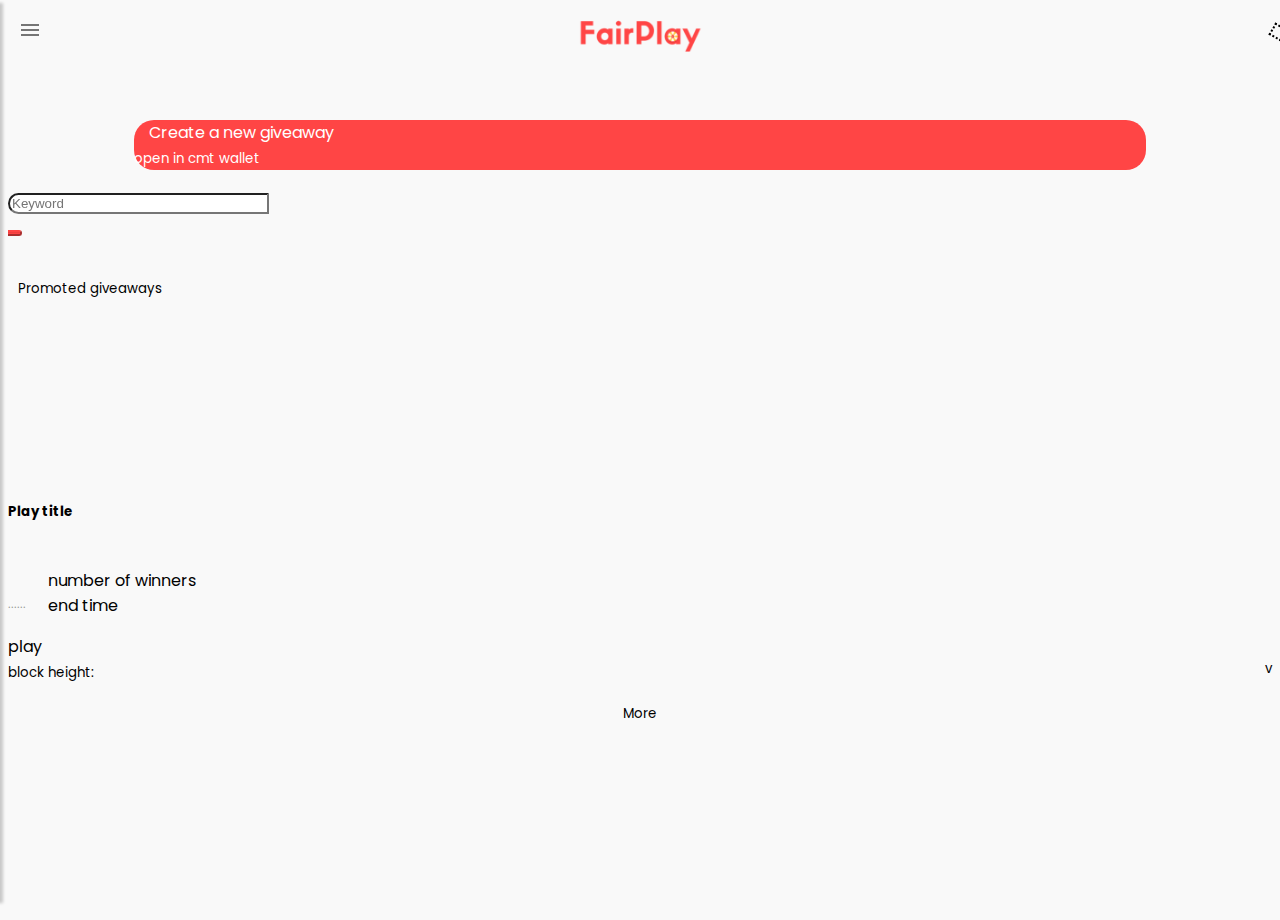
==== index.html @ 9462bad1 "Init" ====
<!DOCTYPE html>
<html>

<head>
    <meta charset="utf-8">
    <meta name="viewport" content="width=device-width, initial-scale=0.86, shrink-to-fit=no,user-scalable=no">
    <meta http-equiv="X-UA-Compatible" content="IE=edge">
    <!-- <meta http-equiv="Content-Security-Policy" content="upgrade-insecure-requests"> -->
    <title data-translate="index_title">Fair Giveaways</title>


    <!-- Bootstrap CSS CDN -->
    
    <link rel="stylesheet" href="https://stackpath.bootstrapcdn.com/bootstrap/4.1.0/css/bootstrap.min.css" integrity="sha384-9gVQ4dYFwwWSjIDZnLEWnxCjeSWFphJiwGPXr1jddIhOegiu1FwO5qRGvFXOdJZ4" crossorigin="anonymous">
    
    <!-- Our Custom CSS -->
    <link rel="stylesheet" href="css/index.css">
    <link rel="stylesheet" href="css/iutoast.css">

    <link rel="stylesheet" href="https://cdnjs.cloudflare.com/ajax/libs/malihu-custom-scrollbar-plugin/3.1.5/jquery.mCustomScrollbar.min.css">

    <!-- Global site tag (gtag.js) - Google Analytics -->
    <script async src="https://www.googletagmanager.com/gtag/js?id=UA-120065893-13"></script>
    <script>
      window.dataLayer = window.dataLayer || [];
      function gtag(){dataLayer.push(arguments);}
      gtag('js', new Date());

      gtag('config', 'UA-120065893-13');
    </script>
    
    <!-- Font Awesome JS -->
    <link rel="stylesheet" href="https://cdnjs.cloudflare.com/ajax/libs/open-iconic/1.1.1/font/css/open-iconic-bootstrap.css">

    <script defer src="https://use.fontawesome.com/releases/v5.0.13/js/solid.js" integrity="sha384-tzzSw1/Vo+0N5UhStP3bvwWPq+uvzCMfrN1fEFe+xBmv1C/AtVX5K0uZtmcHitFZ" crossorigin="anonymous"></script>
    <script defer src="https://use.fontawesome.com/releases/v5.0.13/js/fontawesome.js" integrity="sha384-6OIrr52G08NpOFSZdxxz1xdNSndlD4vdcf/q2myIUVO0VsqaGHJsB0RaBE01VTOY" crossorigin="anonymous"></script>
</head>

<body>

    <div class="wrapper">
        <!-- Sidebar -->
        <nav id="sidebar">

            <div id="dismiss">
                <span class="oi oi-x"></span>
            </div>

       

            <ul class="list-unstyled components">
                <small data-translate="myaddr" style="padding: 10px;">My Address</small>
                <p id="self_addr">0x12345678abcdefgh12345678abcdefgh</p>
                <hr class="profile_hr">
                <li>
                    <a  href="./search-results.html?method=created"><span class="oi oi-pencil" style="padding-right:5px;"></span><span data-translate="icreated">I created</span></a>
                </li>
                <li>
                    <a  href="./search-results.html?method=participated"><span class="oi oi-person" style="padding-right:5px;"></span><span data-translate="iparticipated">I participated in</span></a>
                </li>
                <li>
                    <a  href="./search-results.html?method=won"><span class="oi oi-briefcase" style="padding-right:5px;"></span><span data-translate="iwon">I won</span></a>
                </li>
                <hr class="profile_hr">
                <li>
                    <a  href="./create.html"><span class="oi oi-plus x" style="padding-right:5px;"></span><span data-translate="create_new">create a new giveaway</span></a>
                </li>
            </ul>
            <div class="sidebar-header">
                <p style="font-size: 15px;"><span data-translate="followus">Follow us</span>
                <br><svg xmlns="http://www.w3.org/2000/svg" width="24" height="24" viewBox="0 0 24 24"><path d="M24 4.557c-.883.392-1.832.656-2.828.775 1.017-.609 1.798-1.574 2.165-2.724-.951.564-2.005.974-3.127 1.195-.897-.957-2.178-1.555-3.594-1.555-3.179 0-5.515 2.966-4.797 6.045-4.091-.205-7.719-2.165-10.148-5.144-1.29 2.213-.669 5.108 1.523 6.574-.806-.026-1.566-.247-2.229-.616-.054 2.281 1.581 4.415 3.949 4.89-.693.188-1.452.232-2.224.084.626 1.956 2.444 3.379 4.6 3.419-2.07 1.623-4.678 2.348-7.29 2.04 2.179 1.397 4.768 2.212 7.548 2.212 9.142 0 14.307-7.721 13.995-14.646.962-.695 1.797-1.562 2.457-2.549z"/></svg> @FairPlayDApp
                <br><svg xmlns="http://www.w3.org/2000/svg" width="24" height="24" viewBox="0 0 24 24"><path d="M9 8h-3v4h3v12h5v-12h3.642l.358-4h-4v-1.667c0-.955.192-1.333 1.115-1.333h2.885v-5h-3.808c-3.596 0-5.192 1.583-5.192 4.615v3.385z"/></svg> @FairPlayDApp</p>
                <p style="font-size: 15px; position: fixed; bottom: 0;">
                    <a href="https://blog.cybermiles.io/post/20190604-fairplay-en/" data-translate="aboutus">About us</a></p>
            </div>
        </nav>

        <!-- Page Content -->
        <div id="content">
            <div class="header">
                <div class="fairplay_logo">
                    <img alt="FairPlay" style="width: 125px;" src="img/FairPlay2x.jpg">
                </div>
            </div>

            <div id="sidebarCollapse" class="sidebarCollapse">
                <svg style="fill:#757575;width:24px;height:24px" viewBox="0 0 24 24" xmlns="http://www.w3.org/2000/svg"> <path d="M0 0h24v24H0z" fill="none"></path> <path d="M3 18h18v-2H3v2zm0-5h18v-2H3v2zm0-7v2h18V6H3z"></path> </svg>
            </div>

            <div class="container">
                <a class="btn btn-fairplay" id="create-btn" href="./create.html"><span class="oi oi-plus x"></span><span data-translate="create_new">create a new giveaway</span></a>
                <form id="search-panel" action="./search-results.html" class="navbar-form" role="search">
                    <div class="input-group add-on">
                      <input class="form-control search-box" data-translate="search_tips" name="srch-term" id="srch-term" type="text">
                      <div class="input-group-btn">
                        <button class="btn btn-default btn-fairplay search-btn" type="submit">
                            <span class="oi oi-magnifying-glass"></span>
                      </div>
                    </div>
                </form>
                <br/>
                <ul class="tab-btns">
                    <li class="active">promoted</li>
                    <li><a href="./search-results.html?method=created">mine</a></li>
                    <li><a href="./search-results.html?method=participated">participated</a></li>
                    <li><a href="./search-results.html?method=won">won</a></li>
                    <li><a href="./search-results.html?method=unfiltered">all</a></li>
                </ul>
                <div class="card-deck">
                    <small class="card-tips" data-translate="promoted_plays">Promoted giveaways</small>
                      <div class="card card-template d-none">
                        <div class="tag-font"></div>  
                        <div class="prize-img-container">
                            <a href="" class="giveaway-url"><img class="card-img-top prize-img" src="" alt="Card image cap"></a>  

                        </div>
                        
                        <div class="card-body">
                          <h5 class="card-title giveaway-title">Play title</h5>
                          <p class="card-text giveaway-desc" style="font-size: 14px;"></p>
                          <dl>
                              <dd class="n-winners">number of winners</dd>
                              <dd class="end-time">end time</dd>
                          </dl>
                          <a class="btn btn-success nav-details" href="...">play</a>
                        </div>
                        <div class="card-footer">
                          <small data-translate="block_height" class="text-muted block-number">block height:</small>
                          <small class="text-muted dapp-version">v</small>
                        </div>
                      </div>
                      
                </div> 
                <small class="more-plays" data-translate="more">More</small>             
            </div>
        </div>
        <!-- Dark Overlay element -->
        <div class="overlay"></div>

    </div>


    
    <script type="text/javascript" src="js/jquery-3.4.0.min.js"></script>
    
    <!-- Popper.JS -->
    <script src="https://cdnjs.cloudflare.com/ajax/libs/popper.js/1.14.0/umd/popper.min.js" integrity="sha384-cs/chFZiN24E4KMATLdqdvsezGxaGsi4hLGOzlXwp5UZB1LY//20VyM2taTB4QvJ" crossorigin="anonymous"></script>
    <!-- Bootstrap JS -->
    <script src="https://stackpath.bootstrapcdn.com/bootstrap/4.1.0/js/bootstrap.min.js" integrity="sha384-uefMccjFJAIv6A+rW+L4AHf99KvxDjWSu1z9VI8SKNVmz4sk7buKt/6v9KI65qnm" crossorigin="anonymous"></script>
    <script src="https://cdnjs.cloudflare.com/ajax/libs/malihu-custom-scrollbar-plugin/3.1.5/jquery.mCustomScrollbar.concat.min.js"></script>
    
    <script type="text/javascript" src="https://cdn.jsdelivr.net/npm/showdown@1.9.0/dist/showdown.min.js"></script>
    <script src="js/main.js"></script>
    <script src="js/secondStateJS.js?v=20190605"></script>
    <script src="js/index.js"></script>
</body>

</html>
---- css/index.css ----
/*
    DEMO STYLE
*/

@import "https://fonts.googleapis.com/css?family=Poppins:300,400,500,600,700";
body {
    font-family: 'Poppins', sans-serif;
    background: #fafafa;
}

p {
    font-family: 'Poppins', sans-serif;
    font-size: 1.1em;
    font-weight: 300;
    line-height: 1.7em;
    color: #999;
}

a,
a:hover,
a:focus {
    color: inherit;
    text-decoration: none;
    transition: all 0.3s;
}

.container {
    padding-left: 8px;
    padding-right: 8px;
}

.navbar {
    padding: 15px 10px;
    background: #fff;
    border: none;
    border-radius: 0;
    margin-bottom: 40px;
    box-shadow: 1px 1px 3px rgba(0, 0, 0, 0.1);
}

.navbar-btn {
    box-shadow: none;
    outline: none !important;
    border: none;
}

.line {
    width: 100%;
    height: 1px;
    border-bottom: 1px dashed #ddd;
    margin: 40px 0;
}

/* ---------------------------------------------------
    SIDEBAR STYLE
----------------------------------------------------- */

#sidebar {
    width: 250px;
    position: fixed;
    top: 0;
    left: -250px;
    height: 100vh;
    z-index: 999;
    background: #fff;
    color: rgba(0,0,0,.54);
    transition: all 0.3s;
    overflow-y: scroll;
    box-shadow: 3px 3px 3px rgba(0, 0, 0, 0.2);
}

#sidebar.active {
    left: 0;
}

#dismiss {
    position: absolute;
    top: 10px;
    right: 10px;
    cursor: pointer;
    -webkit-transition: all 0.3s;
    -o-transition: all 0.3s;
    transition: all 0.3s;
}

#dismiss:hover {
    background: #fff;
    color: #aba1a1bf;
}

.overlay {
    display: none;
    position: fixed;
    width: 100vw;
    height: 100vh;
    background: rgba(0, 0, 0, 0.5);;
    z-index: 998;
    opacity: 0;
    transition: all 0.5s ease-in-out;
}
.overlay.active {
    display: block;
    opacity: 1;
}

#sidebar .sidebar-header {
    padding: 20px;
    /*background: #aba1a1bf;*/
}

#sidebar ul.components {
    padding: 60px 0;
    padding-bottom: 20px;
    border-bottom: 1px solid #e1e1e1;
    overflow-wrap: break-word;
    padding-left: 5px;
}

#sidebar ul p {
    color: rgba(0,0,0,.54);
    padding: 10px;
}

.sidebar-header > p > svg {
    fill: rgba(0,0,0,.54);
    margin-right: 10px;
    padding-top: 3px;
    /* margin-top: 5px; */
    margin-bottom: -3px;
}

#sidebar ul li a {
    padding: 10px;
    font-size: 15px;
    display: block;
}

#sidebar ul li a:hover {
    color: #7386D5;
    background: #fff;
}

#sidebar ul li.active>a,
a[aria-expanded="true"] {
    color: #fff;
    background: #6d7fcc;
}

a[data-toggle="collapse"] {
    position: relative;
}

.dropdown-toggle::after {
    display: block;
    position: absolute;
    top: 50%;
    right: 20px;
    transform: translateY(-50%);
}

ul ul a {
    font-size: 0.9em !important;
    padding-left: 30px !important;
    background: #6d7fcc;
}

ul.CTAs {
    padding: 20px;
}

ul.CTAs a {
    text-align: center;
    font-size: 0.9em !important;
    display: block;
    border-radius: 5px;
    margin-bottom: 5px;
}

a.download {
    background: #fff;
    color: #7386D5;
}

a.article,
a.article:hover {
    background: #6d7fcc !important;
    color: #fff !important;
}

/* ---------------------------------------------------
    CONTENT STYLE
----------------------------------------------------- */

#content {
    width: 100%;
    min-height: 100vh;
    transition: all 0.3s;
    position: absolute;
    padding-bottom: 20px; 
    top: 0;
    right: 0;
}

.sidebarCollapse{
    height: 64px;
    padding: 18px;
    width: fit-content;
}

.search-box {
    border-radius: 20px 0 0 20px;
}

.search-btn {
    border-radius: 0 20px 20px 0;
}

#search-panel {
    position: -webkit-sticky;
    position: sticky;
    top: 3px;
    left: 0;
    z-index: 200;
}

#create-btn {
    width: 80%;
    margin: 20px auto;
    border-radius: 20px;
    display: block;
    /* height: 0px; */
}

a span {
    margin-left: 5px;
    margin-right: 5px; 
}

.add-on .input-group-btn > .btn {
  border-left-width:0;left:-2px;
  -webkit-box-shadow: inset 0 1px 1px rgba(0, 0, 0, 0.075);
  box-shadow: inset 0 1px 1px rgba(0, 0, 0, 0.075);
}
/* stop the glowing blue shadow */
.add-on .form-control:focus {
 box-shadow:none;
 -webkit-box-shadow:none; 
 border-color:#cccccc; 
}
.form-control{width:20%}
.navbar-nav > li > a {
  border-right: 1px solid #ddd;
  padding-bottom: 15px;
  padding-top: 15px;
}
.navbar-nav:last-child{ border-right:0}

.fairplay_logo img {
    display: block;
    margin: auto;
    padding: 12px;
}

.header {
    height: 64px;
    position: absolute;
    top: 0;
    width: 100%;
    z-index: -100;
    left: 0;
}
.card-deck {
    margin-top: 10px;
    margin-bottom: 20px;
}

@media (min-width: 576px){
    .card-deck .card {
        flex: 0 0 100% !important;
        margin-bottom: 15px;
    }
}



.card-tips{
    margin: 10px; 
}

p.card-text.giveaway-desc:before {
    content: '......';
    /* float: right; */
    margin-top: 3.4em;
    /* margin-right: 5px; */
    position: absolute;
}

p.card-text.giveaway-desc {
    line-height: 1.7em;
    max-height: 3.4em;
    overflow: hidden;
}

.card-footer small {
    display: inline-block;
}

.dapp-version {
    float: right;
}

.prize-img-container {
    position: relative;
    height: 180px;
    overflow: hidden;
}

.prize-img-container img {
    top: -40%;
}

.prize-img{
    position: absolute;
}

.nav-details{
    width: 100%;
}

.img-filter {
    filter: opacity(40%)  grayscale(50%);;
}

.more-plays{
    display: block;
    text-align: center;
}

.create-mine{
    position: fixed;
    bottom: 30px;
    right: 40px;
}

.profile_hr{
    border-bottom: 0 solid #e1e1e1;
    margin-left: -10px;
}

.tag-font{
    font-family: sans-serif;
    font-weight: bold;
    font-size: 20px;
    text-transform: uppercase;
    border: 2px dotted;
    padding: 5px;
    width: fit-content;
    transform: rotate(30deg);
    /* overflow: visible; */
    float: right;
    position: absolute;
    z-index: 100;
    right: -5px;
    top: 25px;
}

.red {
    color: red; 
}

.green {
    color: green;
}


.rm-giveaway{
    float: right;
}

.normal-font{
    font-size: 1em;
}

.btn-fairplay {
    color: #fff;
    background-color: #ff4545;
    border-color: #ff4545;
}

.btn-fairplay-yellow {
    color: #fff;
    background-color: #d5a732;
    border-color: #d5a732;
}

.tab-btns {
    padding: 0 1.5rem;
    border: 1px solid lightgray;
    border-radius: 20px;
    white-space: nowrap;
    overflow: auto;
}

.tab-btns li{
    display: inline-block;
    padding: 5px;
}

.tab-btns li.active{
    color: red;
    border-bottom: 1px solid red;
    border-bottom-width: thin;
}
---- css/iutoast.css ----
/* loading  start */

.iu-loading {

}

.iu-loading-mask {
    position: fixed;
    top: 0;
    right: 0;
    bottom: 0;
    left: 0;
    z-index: 1000;
    background: rgba(0, 0, 0, .6);
}

.note--secondary {
    background-color: #fff;
    /*z-index: 5000;*/
    position: fixed;
    width: 88%;
    left: 6%;
    /*right: 2%;*/
    top: 36%;
    /*margin-bottom: 64px;*/
    z-index: 5001;
    margin: auto;
    border-radius: 3px;
    /*max-width: 300px;*/
    height: 80px;
}

.note {
    position: relative;
    overflow: hidden;
    color: white;
}

.flag {
    display: table;
    position: fixed;
}

/*.margin, p, .flag {*/
/*margin-top: 0;*/
/*margin-bottom: 24px;*/
/*}*/
.margin, p {
    margin-top: 0;
    margin-bottom: 24px;
}

.note__icon {
    min-width: 80px;
    text-align: center;
    font-size: 32px;
    font-size: 2rem;
    background-color: #fff;
}

.note__icon, .note__text {
    padding: 24px;
    color: black;
}

.flag__image {
    padding-right: 24px;
}

.flag__image, .flag__body {
    display: table-cell;
    vertical-align: middle;
}

.note__text {
    padding-right: 12px;
    padding-top: 8px;
    padding-bottom: 8px;
    padding-left: 1px;
}

.note__icon {
    /*padding: 8px;*/
    padding-top: 8px;
    padding-bottom: 20px;
    padding-left: 8px;
    padding-right: 1px;
}

.flag__body {
    width: 100%;
}

.flag__image, .flag__body {
    display: table-cell;
    vertical-align: middle;
}

.css-spinner {
    margin: 20px 60px;
    display: inline-block;
}

.clickable {
    cursor: pointer !important;
}

clickable {
    cursor: pointer !important;
}

Style Attribute {
    color: #fff;
}

.text-center {
    text-align: center;
}

.lds-ring {
    display: inline-block;
    position: relative;
    width: 64px;
    height: 36px;
}

.lds-ring div {
    box-sizing: border-box;
    display: block;
    position: absolute;
    width: 36px;
    height: 36px;
    margin: 6px;
    border: 4px solid #fff;
    border-radius: 50%;
    animation: lds-ring 1.2s cubic-bezier(0.5, 0, 0.5, 1) infinite;
    border-color: #00bcd4 transparent transparent transparent;
}

.lds-ring div:nth-child(1) {
    animation-delay: -0.45s;
}

.lds-ring div:nth-child(2) {
    animation-delay: -0.3s;
}

.lds-ring div:nth-child(3) {
    animation-delay: -0.15s;
}

@keyframes lds-ring {
    0% {
        transform: rotate(0deg);
    }
    100% {
        transform: rotate(360deg);
    }
}

/* loading end */

/* checkmark */
#iusuccess {
    /*width: 56px;*/
    height: 36px;
    padding: 10px;
}

.checkmark.draw:after {
    display: inline-block;
    animation-duration: 800ms;
    animation-timing-function: ease;
    animation-name: checkanimation;
    transform: scaleX(-1) rotate(135deg);
}

.checkmark:after {
    opacity: 1;
    height: 1.2em;
    width: 0.6em;
    transform-origin: left top;
    border-right: 3px solid #5cb85c;
    border-top: 3px solid #5cb85c;
    content: '';
    left: 0.75em;
    top: 1.1em;
    position: absolute;
}

.checkfork {
    display: inline-block;
    width: 36px;
    height: 3px;
    background: #f00;
    line-height: 0;
    font-size: 0;
    vertical-align: middle;
    -webkit-transform: rotate(45deg);
    animation-name: checkanimation;
    margin-top: 14px;
}

.checkfork:after {
    content: '/';
    display: block;
    width: 36px;
    height: 3px;
    background: #f00;
    -webkit-transform: rotate(-90deg);
    animation-duration: 800ms;
    animation-timing-function: ease;
    animation-name: checkanimation;
}

@keyframes checkanimation {
    0% {
        height: 0;
        width: 0;
        opacity: 1;
    }
    20% {
        height: 0;
        width: 0.6em;
        opacity: 1;
    }
    40% {
        height: 1.2em;
        width: 0.6em;
        opacity: 1;
    }
    100% {
        height: 1.2em;
        width: 0.6em;
        opacity: 1;
    }
}

@-webkit-keyframes enter {
    0% {
        opacity: 0;
        top: -10px;
    }
    5% {
        opacity: 1;
        top: 0px;
    }
    50.9% {
        opacity: 1;
        top: 0px;
    }
    55.9% {
        opacity: 0;
        top: 10px;
    }
}

@keyframes enter {
    0% {
        opacity: 0;
        top: -10px;
    }
    5% {
        opacity: 1;
        top: 0px;
    }
    50.9% {
        opacity: 1;
        top: 0px;
    }
    55.9% {
        opacity: 0;
        top: 10px;
    }
}

@-moz-keyframes enter {
    0% {
        opacity: 0;
        top: -10px;
    }
    5% {
        opacity: 1;
        top: 0px;
    }
    50.9% {
        opacity: 1;
        top: 0px;
    }
    55.9% {
        opacity: 0;
        top: 10px;
    }
}

body {
    background: #f9f9f9;
    min-height: 100%;
    margin: 0;
    padding: 0;
}

.overLoading {
    display: none;
    position: absolute;
    top: 0;
    left: 0;
    width: 100%;
    height: 100%;
    background-color: #f5f5f5;
    opacity: 0.5;
    z-index: 1005;
}

.layoutLoading {
    display: none;
    position: absolute;
    top: 40%;
    left: 40%;
    width: 30%;
    height: 30%;
    z-index: 1001;
    text-align: center;
}
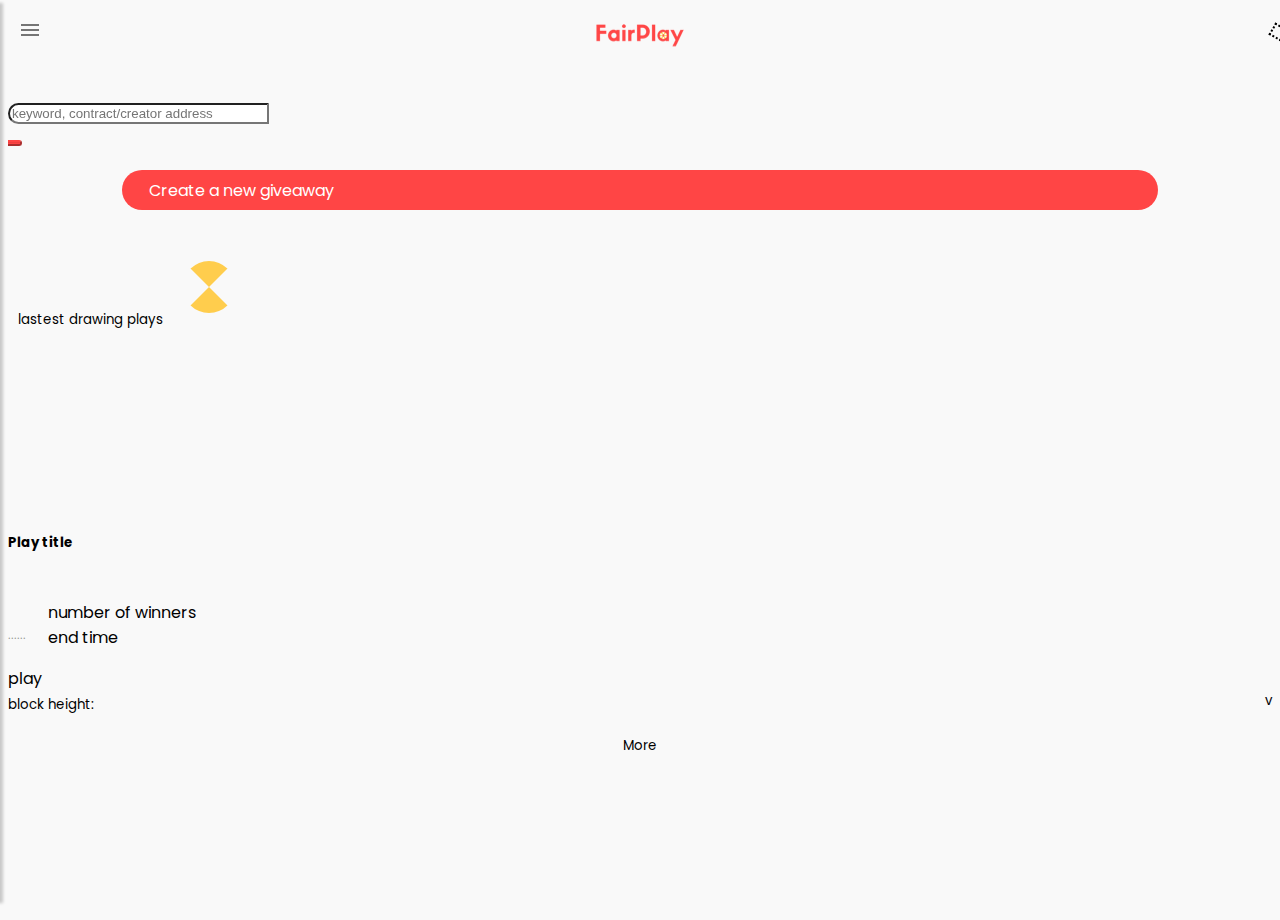
==== commit 6fce4b8b: "v2 init" ====
--- a/index.html
+++ b/index.html
@@ -7,15 +7,15 @@
     <meta http-equiv="X-UA-Compatible" content="IE=edge">
     <!-- <meta http-equiv="Content-Security-Policy" content="upgrade-insecure-requests"> -->
     <title data-translate="index_title">Fair Giveaways</title>
-
+<!--  -->
 
     <!-- Bootstrap CSS CDN -->
     
     <link rel="stylesheet" href="https://stackpath.bootstrapcdn.com/bootstrap/4.1.0/css/bootstrap.min.css" integrity="sha384-9gVQ4dYFwwWSjIDZnLEWnxCjeSWFphJiwGPXr1jddIhOegiu1FwO5qRGvFXOdJZ4" crossorigin="anonymous">
     
     <!-- Our Custom CSS -->
-    <link rel="stylesheet" href="css/index.css">
-    <link rel="stylesheet" href="css/iutoast.css">
+    <link rel="stylesheet" href="assets/v2/css/index.css">
+    <link rel="stylesheet" href="assets/v2/css/iutoast.css">
 
     <link rel="stylesheet" href="https://cdnjs.cloudflare.com/ajax/libs/malihu-custom-scrollbar-plugin/3.1.5/jquery.mCustomScrollbar.min.css">
 
@@ -53,17 +53,17 @@
                 <p id="self_addr">0x12345678abcdefgh12345678abcdefgh</p>
                 <hr class="profile_hr">
                 <li>
-                    <a  href="./search-results.html?method=created"><span class="oi oi-pencil" style="padding-right:5px;"></span><span data-translate="icreated">I created</span></a>
+                    <a class="result-created" href="search-results.html?method=created"><span class="oi oi-pencil" style="padding-right:5px;"></span><span data-translate="icreated">I created</span></a>
                 </li>
                 <li>
-                    <a  href="./search-results.html?method=participated"><span class="oi oi-person" style="padding-right:5px;"></span><span data-translate="iparticipated">I participated in</span></a>
+                    <a class="result-participated" href="search-results.html?method=participated"><span class="oi oi-person" style="padding-right:5px;"></span><span data-translate="iparticipated">I participated in</span></a>
                 </li>
                 <li>
-                    <a  href="./search-results.html?method=won"><span class="oi oi-briefcase" style="padding-right:5px;"></span><span data-translate="iwon">I won</span></a>
+                    <a class="result-won" href="search-results.html?method=won"><span class="oi oi-briefcase" style="padding-right:5px;"></span><span data-translate="iwon">I won</span></a>
                 </li>
                 <hr class="profile_hr">
                 <li>
-                    <a  href="./create.html"><span class="oi oi-plus x" style="padding-right:5px;"></span><span data-translate="create_new">create a new giveaway</span></a>
+                    <a class="create-btn" href="v2/create.html"><span class="oi oi-plus x" style="padding-right:5px;"></span><span data-translate="create_new">create a new giveaway</span></a>
                 </li>
             </ul>
             <div class="sidebar-header">
@@ -71,7 +71,7 @@
                 <br><svg xmlns="http://www.w3.org/2000/svg" width="24" height="24" viewBox="0 0 24 24"><path d="M24 4.557c-.883.392-1.832.656-2.828.775 1.017-.609 1.798-1.574 2.165-2.724-.951.564-2.005.974-3.127 1.195-.897-.957-2.178-1.555-3.594-1.555-3.179 0-5.515 2.966-4.797 6.045-4.091-.205-7.719-2.165-10.148-5.144-1.29 2.213-.669 5.108 1.523 6.574-.806-.026-1.566-.247-2.229-.616-.054 2.281 1.581 4.415 3.949 4.89-.693.188-1.452.232-2.224.084.626 1.956 2.444 3.379 4.6 3.419-2.07 1.623-4.678 2.348-7.29 2.04 2.179 1.397 4.768 2.212 7.548 2.212 9.142 0 14.307-7.721 13.995-14.646.962-.695 1.797-1.562 2.457-2.549z"/></svg> @FairPlayDApp
                 <br><svg xmlns="http://www.w3.org/2000/svg" width="24" height="24" viewBox="0 0 24 24"><path d="M9 8h-3v4h3v12h5v-12h3.642l.358-4h-4v-1.667c0-.955.192-1.333 1.115-1.333h2.885v-5h-3.808c-3.596 0-5.192 1.583-5.192 4.615v3.385z"/></svg> @FairPlayDApp</p>
                 <p style="font-size: 15px; position: fixed; bottom: 0;">
-                    <a href="https://blog.cybermiles.io/post/20190604-fairplay-en/" data-translate="aboutus">About us</a></p>
+                    <a href="https://blog.cybermiles.io/post/20190502-fairplay-en/" data-translate="aboutus">About us</a></p>
             </div>
         </nav>
 
@@ -79,7 +79,7 @@
         <div id="content">
             <div class="header">
                 <div class="fairplay_logo">
-                    <img alt="FairPlay" style="width: 125px;" src="img/FairPlay2x.jpg">
+                    <img alt="FairPlay" src="assets/img/text.png">
                 </div>
             </div>
 
@@ -88,30 +88,24 @@
             </div>
 
             <div class="container">
-                <a class="btn btn-fairplay" id="create-btn" href="./create.html"><span class="oi oi-plus x"></span><span data-translate="create_new">create a new giveaway</span></a>
                 <form id="search-panel" action="./search-results.html" class="navbar-form" role="search">
                     <div class="input-group add-on">
-                      <input class="form-control search-box" data-translate="search_tips" name="srch-term" id="srch-term" type="text">
+                      <input class="form-control search-box" placeholder="search or type an address" data-translate="search_tips" name="srch-term" id="srch-term" type="text">
                       <div class="input-group-btn">
                         <button class="btn btn-default btn-fairplay search-btn" type="submit">
                             <span class="oi oi-magnifying-glass"></span>
                       </div>
                     </div>
                 </form>
-                <br/>
-                <ul class="tab-btns">
-                    <li class="active">promoted</li>
-                    <li><a href="./search-results.html?method=created">mine</a></li>
-                    <li><a href="./search-results.html?method=participated">participated</a></li>
-                    <li><a href="./search-results.html?method=won">won</a></li>
-                    <li><a href="./search-results.html?method=unfiltered">all</a></li>
-                </ul>
+                <a class="btn btn-fairplay create-btn" id="create-btn" href="v2/create.html"><span class="oi oi-plus x"></span><span data-translate="create_new">create a new giveaway</span></a>
                 <div class="card-deck">
-                    <small class="card-tips" data-translate="promoted_plays">Promoted giveaways</small>
+                    <small class="card-tips" data-translate="latest_plays">Latest drawing plays</small>
+                    <div class="lds-hourglass loader d-none"></div> 
+                    
                       <div class="card card-template d-none">
                         <div class="tag-font"></div>  
                         <div class="prize-img-container">
-                            <a href="" class="giveaway-url"><img class="card-img-top prize-img" src="" alt="Card image cap"></a>  
+                            <a href="" class="giveaway-url"><img class="card-img-top prize-img" src="https://www.google.com/logos/doodles/2019/lucy-wills-131st-birthday-5156345727680512-s.png" alt="Card image cap"></a>  
 
                         </div>
                         
@@ -141,7 +135,7 @@
 
 
     
-    <script type="text/javascript" src="js/jquery-3.4.0.min.js"></script>
+    <script type="text/javascript" src="assets/v2/js/jquery-3.4.0.min.js"></script>
     
     <!-- Popper.JS -->
     <script src="https://cdnjs.cloudflare.com/ajax/libs/popper.js/1.14.0/umd/popper.min.js" integrity="sha384-cs/chFZiN24E4KMATLdqdvsezGxaGsi4hLGOzlXwp5UZB1LY//20VyM2taTB4QvJ" crossorigin="anonymous"></script>
@@ -150,9 +144,9 @@
     <script src="https://cdnjs.cloudflare.com/ajax/libs/malihu-custom-scrollbar-plugin/3.1.5/jquery.mCustomScrollbar.concat.min.js"></script>
     
     <script type="text/javascript" src="https://cdn.jsdelivr.net/npm/showdown@1.9.0/dist/showdown.min.js"></script>
-    <script src="js/main.js"></script>
-    <script src="js/secondStateJS.js?v=20190605"></script>
-    <script src="js/index.js"></script>
+    <script src="assets/v2/js/main.js"></script>
+    <script src="assets/v2/js/secondStateJS.js"></script>
+    <script src="assets/v2/js/index.js"></script>
 </body>
 
 </html>
--- a/assets/v2/css/index.css
+++ b/assets/v2/css/index.css
@@ -0,0 +1,425 @@
+/*
+    DEMO STYLE
+*/
+
+@import "https://fonts.googleapis.com/css?family=Poppins:300,400,500,600,700";
+body {
+    font-family: 'Poppins', sans-serif;
+    background: #fafafa;
+}
+
+p {
+    font-family: 'Poppins', sans-serif;
+    font-size: 1.1em;
+    font-weight: 300;
+    line-height: 1.7em;
+    color: #999;
+}
+
+a,
+a:hover,
+a:focus {
+    color: inherit;
+    text-decoration: none;
+    transition: all 0.3s;
+}
+
+.container {
+    padding-left: 8px;
+    padding-right: 8px;
+}
+
+.navbar {
+    padding: 15px 10px;
+    background: #fff;
+    border: none;
+    border-radius: 0;
+    margin-bottom: 40px;
+    box-shadow: 1px 1px 3px rgba(0, 0, 0, 0.1);
+}
+
+.navbar-btn {
+    box-shadow: none;
+    outline: none !important;
+    border: none;
+}
+
+.line {
+    width: 100%;
+    height: 1px;
+    border-bottom: 1px dashed #ddd;
+    margin: 40px 0;
+}
+
+.btn-fairplay {
+    color: #fff;
+    background-color: #ff4545;
+    border-color: #ff4545;
+}
+
+.btn-fairplay-yellow {
+    color: #fff;
+    background-color: #d5a732;
+    border-color: #d5a732;
+}
+/*----------------------------------------------------
+    LOADER STYLE
+------------------------------------------------------*/
+.lds-hourglass {
+  display: inline-block;
+  position: relative;
+  width: 64px;
+  height: 64px;
+}
+.lds-hourglass:after {
+  content: " ";
+  display: block;
+  border-radius: 50%;
+  width: 0;
+  height: 0;
+  margin: 6px;
+  box-sizing: border-box;
+  border: 26px solid #ffcd4d;
+  border-color: #ffcd4d transparent #ffcd4d transparent;
+  animation: lds-hourglass 1.2s infinite;
+}
+@keyframes lds-hourglass {
+  0% {
+    transform: rotate(0);
+    animation-timing-function: cubic-bezier(0.55, 0.055, 0.675, 0.19);
+  }
+  50% {
+    transform: rotate(900deg);
+    animation-timing-function: cubic-bezier(0.215, 0.61, 0.355, 1);
+  }
+  100% {
+    transform: rotate(1800deg);
+  }
+}
+
+.loader{
+    margin: 5px auto;
+}
+
+/* ---------------------------------------------------
+    SIDEBAR STYLE
+----------------------------------------------------- */
+
+#sidebar {
+    width: 250px;
+    position: fixed;
+    top: 0;
+    left: -250px;
+    height: 100vh;
+    z-index: 999;
+    background: #fff;
+    color: rgba(0,0,0,.54);
+    transition: all 0.3s;
+    overflow-y: scroll;
+    box-shadow: 3px 3px 3px rgba(0, 0, 0, 0.2);
+}
+
+#sidebar.active {
+    left: 0;
+}
+
+#dismiss {
+    position: absolute;
+    top: 10px;
+    right: 10px;
+    cursor: pointer;
+    -webkit-transition: all 0.3s;
+    -o-transition: all 0.3s;
+    transition: all 0.3s;
+}
+
+#dismiss:hover {
+    background: #fff;
+    color: #aba1a1bf;
+}
+
+.overlay {
+    display: none;
+    position: fixed;
+    width: 100vw;
+    height: 100vh;
+    background: rgba(0, 0, 0, 0.5);;
+    z-index: 998;
+    opacity: 0;
+    transition: all 0.5s ease-in-out;
+}
+.overlay.active {
+    display: block;
+    opacity: 1;
+}
+
+#sidebar .sidebar-header {
+    padding: 20px;
+    /*background: #aba1a1bf;*/
+}
+
+#sidebar ul.components {
+    padding: 60px 0;
+    padding-bottom: 20px;
+    border-bottom: 1px solid #e1e1e1;
+    overflow-wrap: break-word;
+    padding-left: 5px;
+}
+
+#sidebar ul p {
+    color: rgba(0,0,0,.54);
+    padding: 10px;
+}
+
+.sidebar-header > p > svg {
+    fill: rgba(0,0,0,.54);
+    margin-right: 10px;
+    padding-top: 3px;
+    /* margin-top: 5px; */
+    margin-bottom: -3px;
+}
+
+#sidebar ul li a {
+    padding: 10px;
+    font-size: 15px;
+    display: block;
+}
+
+#sidebar ul li a:hover {
+    color: #7386D5;
+    background: #fff;
+}
+
+#sidebar ul li.active>a,
+a[aria-expanded="true"] {
+    color: #fff;
+    background: #6d7fcc;
+}
+
+a[data-toggle="collapse"] {
+    position: relative;
+}
+
+.dropdown-toggle::after {
+    display: block;
+    position: absolute;
+    top: 50%;
+    right: 20px;
+    transform: translateY(-50%);
+}
+
+ul ul a {
+    font-size: 0.9em !important;
+    padding-left: 30px !important;
+    background: #6d7fcc;
+}
+
+ul.CTAs {
+    padding: 20px;
+}
+
+ul.CTAs a {
+    text-align: center;
+    font-size: 0.9em !important;
+    display: block;
+    border-radius: 5px;
+    margin-bottom: 5px;
+}
+
+a.download {
+    background: #fff;
+    color: #7386D5;
+}
+
+a.article,
+a.article:hover {
+    background: #6d7fcc !important;
+    color: #fff !important;
+}
+
+/* ---------------------------------------------------
+    CONTENT STYLE
+----------------------------------------------------- */
+
+#content {
+    width: 100%;
+    min-height: 100vh;
+    transition: all 0.3s;
+    position: absolute;
+    padding-bottom: 20px; 
+    top: 0;
+    right: 0;
+}
+
+.sidebarCollapse{
+    height: 64px;
+    padding: 18px;
+    width: fit-content;
+}
+
+.search-box {
+    border-radius: 20px 0 0 20px;
+}
+
+.search-btn {
+    border-radius: 0 20px 20px 0;
+}
+
+#search-panel {
+    position: -webkit-sticky;
+    position: sticky;
+    top: 3px;
+    left: 0;
+    z-index: 200;
+}
+
+#create-btn {
+    width: 80%;
+    margin: 20px auto;
+    border-radius: 20px;
+    display: block;
+    padding: .475rem .75rem;
+}
+
+a span {
+    margin-left: 5px;
+    margin-right: 5px; 
+}
+
+.add-on .input-group-btn > .btn {
+  border-left-width:0;left:-2px;
+  -webkit-box-shadow: inset 0 1px 1px rgba(0, 0, 0, 0.075);
+  box-shadow: inset 0 1px 1px rgba(0, 0, 0, 0.075);
+}
+/* stop the glowing blue shadow */
+.add-on .form-control:focus {
+ box-shadow:none;
+ -webkit-box-shadow:none; 
+ border-color:#cccccc; 
+}
+.form-control{width:20%}
+.navbar-nav > li > a {
+  border-right: 1px solid #ddd;
+  padding-bottom: 15px;
+  padding-top: 15px;
+}
+.navbar-nav:last-child{ border-right:0}
+
+.fairplay_logo img {
+    display: block;
+    margin: auto;
+    padding: 1rem 0 0 0;
+}
+
+.header {
+    height: 64px;
+    position: absolute;
+    top: 0;
+    width: 100%;
+    z-index: -100;
+    left: 0;
+}
+.card-deck {
+    margin-top: 40px;
+    margin-bottom: 20px;
+}
+
+.card-tips{
+    margin: 10px; 
+}
+
+p.card-text.giveaway-desc:before {
+    content: '......';
+    /* float: right; */
+    margin-top: 3.4em;
+    /* margin-right: 5px; */
+    position: absolute;
+}
+
+p.card-text.giveaway-desc {
+    line-height: 1.7em;
+    max-height: 3.4em;
+    overflow: hidden;
+}
+.card-footer {
+    background-color: transparent;
+}
+.card-footer small {
+    display: inline-block;
+}
+
+.dapp-version {
+    float: right;
+}
+
+.prize-img-container {
+    position: relative;
+    height: 180px;
+    overflow: hidden;
+}
+
+.prize-img-container img {
+    top: -40%;
+}
+
+.prize-img{
+    position: absolute;
+}
+
+.nav-details{
+    width: 100%;
+}
+
+.img-filter {
+    filter: opacity(40%)  grayscale(50%);;
+}
+
+.more-plays{
+    display: block;
+    text-align: center;
+}
+
+.create-mine{
+    position: fixed;
+    bottom: 30px;
+    right: 40px;
+}
+
+.profile_hr{
+    border-bottom: 0 solid #e1e1e1;
+    margin-left: -10px;
+}
+
+.tag-font{
+    font-family: sans-serif;
+    font-weight: bold;
+    font-size: 20px;
+    text-transform: uppercase;
+    border: 2px dotted;
+    padding: 5px;
+    width: fit-content;
+    transform: rotate(30deg);
+    /* overflow: visible; */
+    float: right;
+    position: absolute;
+    z-index: 100;
+    right: -5px;
+    top: 25px;
+}
+
+.red {
+    color: red; 
+}
+
+.green {
+    color: green;
+}
+
+
+.rm-giveaway{
+    float: right;
+}
+
+.normal-font{
+    font-size: 1em;
+}--- a/assets/v2/css/iutoast.css
+++ b/assets/v2/css/iutoast.css
@@ -0,0 +1,324 @@
+/* loading  start */
+
+.iu-loading {
+
+}
+
+.iu-loading-mask {
+    position: fixed;
+    top: 0;
+    right: 0;
+    bottom: 0;
+    left: 0;
+    z-index: 1000;
+    background: rgba(0, 0, 0, .6);
+}
+
+.note--secondary {
+    background-color: #fff;
+    /*z-index: 5000;*/
+    position: fixed;
+    width: 88%;
+    left: 6%;
+    /*right: 2%;*/
+    top: 36%;
+    /*margin-bottom: 64px;*/
+    z-index: 5001;
+    margin: auto;
+    border-radius: 3px;
+    /*max-width: 300px;*/
+    height: 80px;
+}
+
+.note {
+    position: relative;
+    overflow: hidden;
+    color: white;
+}
+
+.flag {
+    display: table;
+    position: fixed;
+}
+
+/*.margin, p, .flag {*/
+/*margin-top: 0;*/
+/*margin-bottom: 24px;*/
+/*}*/
+.margin, p {
+    margin-top: 0;
+    margin-bottom: 24px;
+}
+
+.note__icon {
+    min-width: 80px;
+    text-align: center;
+    font-size: 32px;
+    font-size: 2rem;
+    background-color: #fff;
+}
+
+.note__icon, .note__text {
+    padding: 24px;
+    color: black;
+}
+
+.flag__image {
+    padding-right: 24px;
+}
+
+.flag__image, .flag__body {
+    display: table-cell;
+    vertical-align: middle;
+}
+
+.note__text {
+    padding-right: 12px;
+    padding-top: 8px;
+    padding-bottom: 8px;
+    padding-left: 1px;
+}
+
+.note__icon {
+    /*padding: 8px;*/
+    padding-top: 8px;
+    padding-bottom: 20px;
+    padding-left: 8px;
+    padding-right: 1px;
+}
+
+.flag__body {
+    width: 100%;
+}
+
+.flag__image, .flag__body {
+    display: table-cell;
+    vertical-align: middle;
+}
+
+.css-spinner {
+    margin: 20px 60px;
+    display: inline-block;
+}
+
+.clickable {
+    cursor: pointer !important;
+}
+
+clickable {
+    cursor: pointer !important;
+}
+
+Style Attribute {
+    color: #fff;
+}
+
+.text-center {
+    text-align: center;
+}
+
+.lds-ring {
+    display: inline-block;
+    position: relative;
+    width: 64px;
+    height: 36px;
+}
+
+.lds-ring div {
+    box-sizing: border-box;
+    display: block;
+    position: absolute;
+    width: 36px;
+    height: 36px;
+    margin: 6px;
+    border: 4px solid #fff;
+    border-radius: 50%;
+    animation: lds-ring 1.2s cubic-bezier(0.5, 0, 0.5, 1) infinite;
+    border-color: #00bcd4 transparent transparent transparent;
+}
+
+.lds-ring div:nth-child(1) {
+    animation-delay: -0.45s;
+}
+
+.lds-ring div:nth-child(2) {
+    animation-delay: -0.3s;
+}
+
+.lds-ring div:nth-child(3) {
+    animation-delay: -0.15s;
+}
+
+@keyframes lds-ring {
+    0% {
+        transform: rotate(0deg);
+    }
+    100% {
+        transform: rotate(360deg);
+    }
+}
+
+/* loading end */
+
+/* checkmark */
+#iusuccess {
+    /*width: 56px;*/
+    height: 36px;
+    padding: 10px;
+}
+
+.checkmark.draw:after {
+    display: inline-block;
+    animation-duration: 800ms;
+    animation-timing-function: ease;
+    animation-name: checkanimation;
+    transform: scaleX(-1) rotate(135deg);
+}
+
+.checkmark:after {
+    opacity: 1;
+    height: 1.2em;
+    width: 0.6em;
+    transform-origin: left top;
+    border-right: 3px solid #5cb85c;
+    border-top: 3px solid #5cb85c;
+    content: '';
+    left: 0.75em;
+    top: 1.1em;
+    position: absolute;
+}
+
+.checkfork {
+    display: inline-block;
+    width: 36px;
+    height: 3px;
+    background: #f00;
+    line-height: 0;
+    font-size: 0;
+    vertical-align: middle;
+    -webkit-transform: rotate(45deg);
+    animation-name: checkanimation;
+    margin-top: 14px;
+}
+
+.checkfork:after {
+    content: '/';
+    display: block;
+    width: 36px;
+    height: 3px;
+    background: #f00;
+    -webkit-transform: rotate(-90deg);
+    animation-duration: 800ms;
+    animation-timing-function: ease;
+    animation-name: checkanimation;
+}
+
+@keyframes checkanimation {
+    0% {
+        height: 0;
+        width: 0;
+        opacity: 1;
+    }
+    20% {
+        height: 0;
+        width: 0.6em;
+        opacity: 1;
+    }
+    40% {
+        height: 1.2em;
+        width: 0.6em;
+        opacity: 1;
+    }
+    100% {
+        height: 1.2em;
+        width: 0.6em;
+        opacity: 1;
+    }
+}
+
+@-webkit-keyframes enter {
+    0% {
+        opacity: 0;
+        top: -10px;
+    }
+    5% {
+        opacity: 1;
+        top: 0px;
+    }
+    50.9% {
+        opacity: 1;
+        top: 0px;
+    }
+    55.9% {
+        opacity: 0;
+        top: 10px;
+    }
+}
+
+@keyframes enter {
+    0% {
+        opacity: 0;
+        top: -10px;
+    }
+    5% {
+        opacity: 1;
+        top: 0px;
+    }
+    50.9% {
+        opacity: 1;
+        top: 0px;
+    }
+    55.9% {
+        opacity: 0;
+        top: 10px;
+    }
+}
+
+@-moz-keyframes enter {
+    0% {
+        opacity: 0;
+        top: -10px;
+    }
+    5% {
+        opacity: 1;
+        top: 0px;
+    }
+    50.9% {
+        opacity: 1;
+        top: 0px;
+    }
+    55.9% {
+        opacity: 0;
+        top: 10px;
+    }
+}
+
+body {
+    background: #f9f9f9;
+    min-height: 100%;
+    margin: 0;
+    padding: 0;
+}
+
+.overLoading {
+    display: none;
+    position: absolute;
+    top: 0;
+    left: 0;
+    width: 100%;
+    height: 100%;
+    background-color: #f5f5f5;
+    opacity: 0.5;
+    z-index: 1005;
+}
+
+.layoutLoading {
+    display: none;
+    position: absolute;
+    top: 40%;
+    left: 40%;
+    width: 30%;
+    height: 30%;
+    z-index: 1001;
+    text-align: center;
+}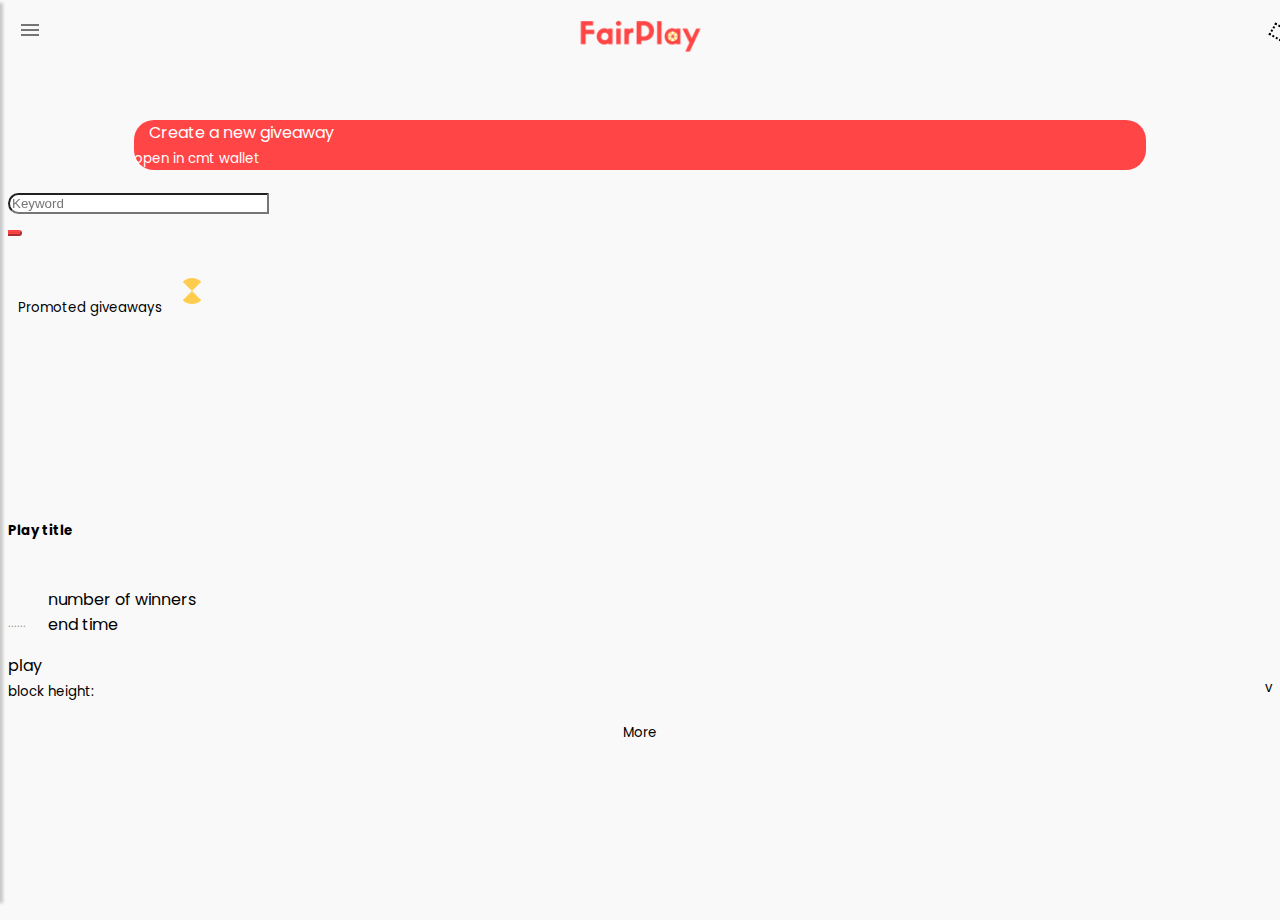
==== commit 909ad46f: "a small loading spinner in index page indicating loading cache" ====
--- a/index.html
+++ b/index.html
@@ -7,15 +7,15 @@
     <meta http-equiv="X-UA-Compatible" content="IE=edge">
     <!-- <meta http-equiv="Content-Security-Policy" content="upgrade-insecure-requests"> -->
     <title data-translate="index_title">Fair Giveaways</title>
-<!--  -->
+
 
     <!-- Bootstrap CSS CDN -->
     
     <link rel="stylesheet" href="https://stackpath.bootstrapcdn.com/bootstrap/4.1.0/css/bootstrap.min.css" integrity="sha384-9gVQ4dYFwwWSjIDZnLEWnxCjeSWFphJiwGPXr1jddIhOegiu1FwO5qRGvFXOdJZ4" crossorigin="anonymous">
     
     <!-- Our Custom CSS -->
-    <link rel="stylesheet" href="assets/v2/css/index.css">
-    <link rel="stylesheet" href="assets/v2/css/iutoast.css">
+    <link rel="stylesheet" href="assets/v1/css/index.css">
+    <link rel="stylesheet" href="assets/v1/css/iutoast.css">
 
     <link rel="stylesheet" href="https://cdnjs.cloudflare.com/ajax/libs/malihu-custom-scrollbar-plugin/3.1.5/jquery.mCustomScrollbar.min.css">
 
@@ -63,7 +63,7 @@
                 </li>
                 <hr class="profile_hr">
                 <li>
-                    <a class="create-btn" href="v2/create.html"><span class="oi oi-plus x" style="padding-right:5px;"></span><span data-translate="create_new">create a new giveaway</span></a>
+                    <a class="create-btn" href="v1/create.html"><span class="oi oi-plus x" style="padding-right:5px;"></span><span data-translate="create_new">create a new giveaway</span></a>
                 </li>
             </ul>
             <div class="sidebar-header">
@@ -71,7 +71,7 @@
                 <br><svg xmlns="http://www.w3.org/2000/svg" width="24" height="24" viewBox="0 0 24 24"><path d="M24 4.557c-.883.392-1.832.656-2.828.775 1.017-.609 1.798-1.574 2.165-2.724-.951.564-2.005.974-3.127 1.195-.897-.957-2.178-1.555-3.594-1.555-3.179 0-5.515 2.966-4.797 6.045-4.091-.205-7.719-2.165-10.148-5.144-1.29 2.213-.669 5.108 1.523 6.574-.806-.026-1.566-.247-2.229-.616-.054 2.281 1.581 4.415 3.949 4.89-.693.188-1.452.232-2.224.084.626 1.956 2.444 3.379 4.6 3.419-2.07 1.623-4.678 2.348-7.29 2.04 2.179 1.397 4.768 2.212 7.548 2.212 9.142 0 14.307-7.721 13.995-14.646.962-.695 1.797-1.562 2.457-2.549z"/></svg> @FairPlayDApp
                 <br><svg xmlns="http://www.w3.org/2000/svg" width="24" height="24" viewBox="0 0 24 24"><path d="M9 8h-3v4h3v12h5v-12h3.642l.358-4h-4v-1.667c0-.955.192-1.333 1.115-1.333h2.885v-5h-3.808c-3.596 0-5.192 1.583-5.192 4.615v3.385z"/></svg> @FairPlayDApp</p>
                 <p style="font-size: 15px; position: fixed; bottom: 0;">
-                    <a href="https://blog.cybermiles.io/post/20190502-fairplay-en/" data-translate="aboutus">About us</a></p>
+                    <a href="https://blog.cybermiles.io/post/20190604-fairplay-en/" data-translate="aboutus">About us</a></p>
             </div>
         </nav>
 
@@ -79,7 +79,7 @@
         <div id="content">
             <div class="header">
                 <div class="fairplay_logo">
-                    <img alt="FairPlay" src="assets/img/text.png">
+                    <img alt="FairPlay" style="width: 125px;" src="assets/img/FairPlay2x.jpg">
                 </div>
             </div>
 
@@ -88,24 +88,32 @@
             </div>
 
             <div class="container">
+                <a class="btn btn-fairplay create-btn" id="create-btn" href="v1/create.html"><span class="oi oi-plus x"></span><span data-translate="create_new">create a new giveaway</span></a>
                 <form id="search-panel" action="./search-results.html" class="navbar-form" role="search">
                     <div class="input-group add-on">
-                      <input class="form-control search-box" placeholder="search or type an address" data-translate="search_tips" name="srch-term" id="srch-term" type="text">
+                      <input class="form-control search-box" data-translate="search_tips" name="srch-term" id="srch-term" type="text">
                       <div class="input-group-btn">
                         <button class="btn btn-default btn-fairplay search-btn" type="submit">
                             <span class="oi oi-magnifying-glass"></span>
                       </div>
                     </div>
                 </form>
-                <a class="btn btn-fairplay create-btn" id="create-btn" href="v2/create.html"><span class="oi oi-plus x"></span><span data-translate="create_new">create a new giveaway</span></a>
+                <br/>
+                <ul class="tab-btns">
+                    <li class="active">promoted</li>
+                    <li><a class="result-created" href="search-results.html?method=created">mine</a></li>
+                    <li><a class="result-participated" href="search-results.html?method=participated">participated</a></li>
+                    <li><a class="result-won" href="search-results.html?method=won">won</a></li>
+                    <li><a class="result-unfiltered" href="search-results.html?method=unfiltered">all</a></li>
+                </ul>
+
                 <div class="card-deck">
-                    <small class="card-tips" data-translate="latest_plays">Latest drawing plays</small>
+                    <small class="card-tips" data-translate="promoted_plays">Promoted giveaways</small>
                     <div class="lds-hourglass loader d-none"></div> 
-                    
                       <div class="card card-template d-none">
                         <div class="tag-font"></div>  
                         <div class="prize-img-container">
-                            <a href="" class="giveaway-url"><img class="card-img-top prize-img" src="https://www.google.com/logos/doodles/2019/lucy-wills-131st-birthday-5156345727680512-s.png" alt="Card image cap"></a>  
+                            <a href="" class="giveaway-url"><img class="card-img-top prize-img" src="" alt="Card image cap"></a>  
 
                         </div>
                         
@@ -135,7 +143,7 @@
 
 
     
-    <script type="text/javascript" src="assets/v2/js/jquery-3.4.0.min.js"></script>
+    <script type="text/javascript" src="assets/v1/js/jquery-3.4.0.min.js"></script>
     
     <!-- Popper.JS -->
     <script src="https://cdnjs.cloudflare.com/ajax/libs/popper.js/1.14.0/umd/popper.min.js" integrity="sha384-cs/chFZiN24E4KMATLdqdvsezGxaGsi4hLGOzlXwp5UZB1LY//20VyM2taTB4QvJ" crossorigin="anonymous"></script>
@@ -144,9 +152,9 @@
     <script src="https://cdnjs.cloudflare.com/ajax/libs/malihu-custom-scrollbar-plugin/3.1.5/jquery.mCustomScrollbar.concat.min.js"></script>
     
     <script type="text/javascript" src="https://cdn.jsdelivr.net/npm/showdown@1.9.0/dist/showdown.min.js"></script>
-    <script src="assets/v2/js/main.js"></script>
-    <script src="assets/v2/js/secondStateJS.js"></script>
-    <script src="assets/v2/js/index.js"></script>
+    <script src="assets/v1/js/main.js"></script>
+    <script src="assets/v1/js/secondStateJS.js?v=20190605"></script>
+    <script src="assets/v1/js/index.js"></script>
 </body>
 
 </html>
--- a/assets/v1/css/index.css
+++ b/assets/v1/css/index.css
@@ -0,0 +1,452 @@
+/*
+    DEMO STYLE
+*/
+
+@import "https://fonts.googleapis.com/css?family=Poppins:300,400,500,600,700";
+body {
+    font-family: 'Poppins', sans-serif;
+    background: #fafafa;
+}
+
+p {
+    font-family: 'Poppins', sans-serif;
+    font-size: 1.1em;
+    font-weight: 300;
+    line-height: 1.7em;
+    color: #999;
+}
+
+a,
+a:hover,
+a:focus {
+    color: inherit;
+    text-decoration: none;
+    transition: all 0.3s;
+}
+
+.container {
+    padding-left: 8px;
+    padding-right: 8px;
+}
+
+.navbar {
+    padding: 15px 10px;
+    background: #fff;
+    border: none;
+    border-radius: 0;
+    margin-bottom: 40px;
+    box-shadow: 1px 1px 3px rgba(0, 0, 0, 0.1);
+}
+
+.navbar-btn {
+    box-shadow: none;
+    outline: none !important;
+    border: none;
+}
+
+.line {
+    width: 100%;
+    height: 1px;
+    border-bottom: 1px dashed #ddd;
+    margin: 40px 0;
+}
+
+/* ---------------------------------------------------
+    SIDEBAR STYLE
+----------------------------------------------------- */
+
+#sidebar {
+    width: 250px;
+    position: fixed;
+    top: 0;
+    left: -250px;
+    height: 100vh;
+    z-index: 999;
+    background: #fff;
+    color: rgba(0,0,0,.54);
+    transition: all 0.3s;
+    overflow-y: scroll;
+    box-shadow: 3px 3px 3px rgba(0, 0, 0, 0.2);
+}
+
+#sidebar.active {
+    left: 0;
+}
+
+#dismiss {
+    position: absolute;
+    top: 10px;
+    right: 10px;
+    cursor: pointer;
+    -webkit-transition: all 0.3s;
+    -o-transition: all 0.3s;
+    transition: all 0.3s;
+}
+
+#dismiss:hover {
+    background: #fff;
+    color: #aba1a1bf;
+}
+
+.overlay {
+    display: none;
+    position: fixed;
+    width: 100vw;
+    height: 100vh;
+    background: rgba(0, 0, 0, 0.5);;
+    z-index: 998;
+    opacity: 0;
+    transition: all 0.5s ease-in-out;
+}
+.overlay.active {
+    display: block;
+    opacity: 1;
+}
+
+#sidebar .sidebar-header {
+    padding: 20px;
+    /*background: #aba1a1bf;*/
+}
+
+#sidebar ul.components {
+    padding: 60px 0;
+    padding-bottom: 20px;
+    border-bottom: 1px solid #e1e1e1;
+    overflow-wrap: break-word;
+    padding-left: 5px;
+}
+
+#sidebar ul p {
+    color: rgba(0,0,0,.54);
+    padding: 10px;
+}
+
+.sidebar-header > p > svg {
+    fill: rgba(0,0,0,.54);
+    margin-right: 10px;
+    padding-top: 3px;
+    /* margin-top: 5px; */
+    margin-bottom: -3px;
+}
+
+#sidebar ul li a {
+    padding: 10px;
+    font-size: 15px;
+    display: block;
+}
+
+#sidebar ul li a:hover {
+    color: #7386D5;
+    background: #fff;
+}
+
+#sidebar ul li.active>a,
+a[aria-expanded="true"] {
+    color: #fff;
+    background: #6d7fcc;
+}
+
+a[data-toggle="collapse"] {
+    position: relative;
+}
+
+.dropdown-toggle::after {
+    display: block;
+    position: absolute;
+    top: 50%;
+    right: 20px;
+    transform: translateY(-50%);
+}
+
+ul ul a {
+    font-size: 0.9em !important;
+    padding-left: 30px !important;
+    background: #6d7fcc;
+}
+
+ul.CTAs {
+    padding: 20px;
+}
+
+ul.CTAs a {
+    text-align: center;
+    font-size: 0.9em !important;
+    display: block;
+    border-radius: 5px;
+    margin-bottom: 5px;
+}
+
+a.download {
+    background: #fff;
+    color: #7386D5;
+}
+
+a.article,
+a.article:hover {
+    background: #6d7fcc !important;
+    color: #fff !important;
+}
+/*----------------------------------------------------
+    LOADER STYLE
+------------------------------------------------------*/
+.lds-hourglass {
+  display: inline-block;
+  position: relative;
+  width: 32px;
+  height: 32px;
+}
+.lds-hourglass:after {
+  content: " ";
+  display: block;
+  border-radius: 50%;
+  width: 0;
+  height: 0;
+  margin: 3px;
+  box-sizing: border-box;
+  border: 13px solid #ffcd4d;
+  border-color: #ffcd4d transparent #ffcd4d transparent;
+  animation: lds-hourglass 1.2s infinite;
+}
+@keyframes lds-hourglass {
+  0% {
+    transform: rotate(0);
+    animation-timing-function: cubic-bezier(0.55, 0.055, 0.675, 0.19);
+  }
+  50% {
+    transform: rotate(900deg);
+    animation-timing-function: cubic-bezier(0.215, 0.61, 0.355, 1);
+  }
+  100% {
+    transform: rotate(1800deg);
+  }
+}
+
+.loader{
+    margin: 0px auto 5px;
+}
+
+/* ---------------------------------------------------
+    CONTENT STYLE
+----------------------------------------------------- */
+
+#content {
+    width: 100%;
+    min-height: 100vh;
+    transition: all 0.3s;
+    position: absolute;
+    padding-bottom: 20px; 
+    top: 0;
+    right: 0;
+}
+
+.sidebarCollapse{
+    height: 64px;
+    padding: 18px;
+    width: fit-content;
+}
+
+.search-box {
+    border-radius: 20px 0 0 20px;
+}
+
+.search-btn {
+    border-radius: 0 20px 20px 0;
+}
+
+#search-panel {
+    position: -webkit-sticky;
+    position: sticky;
+    top: 3px;
+    left: 0;
+    z-index: 200;
+}
+
+#create-btn {
+    width: 80%;
+    margin: 20px auto;
+    border-radius: 20px;
+    display: block;
+    /* height: 0px; */
+}
+
+a span {
+    margin-left: 5px;
+    margin-right: 5px; 
+}
+
+.add-on .input-group-btn > .btn {
+  border-left-width:0;left:-2px;
+  -webkit-box-shadow: inset 0 1px 1px rgba(0, 0, 0, 0.075);
+  box-shadow: inset 0 1px 1px rgba(0, 0, 0, 0.075);
+}
+/* stop the glowing blue shadow */
+.add-on .form-control:focus {
+ box-shadow:none;
+ -webkit-box-shadow:none; 
+ border-color:#cccccc; 
+}
+.form-control{width:20%}
+.navbar-nav > li > a {
+  border-right: 1px solid #ddd;
+  padding-bottom: 15px;
+  padding-top: 15px;
+}
+.navbar-nav:last-child{ border-right:0}
+
+.fairplay_logo img {
+    display: block;
+    margin: auto;
+    padding: 12px;
+}
+
+.header {
+    height: 64px;
+    position: absolute;
+    top: 0;
+    width: 100%;
+    z-index: -100;
+    left: 0;
+}
+.card-deck {
+    margin-top: 10px;
+    margin-bottom: 20px;
+}
+
+@media (min-width: 576px){
+    .card-deck .card {
+        flex: 0 0 100% !important;
+        margin-bottom: 15px;
+    }
+}
+
+
+
+.card-tips{
+    margin: 10px; 
+}
+
+p.card-text.giveaway-desc:before {
+    content: '......';
+    /* float: right; */
+    margin-top: 3.4em;
+    /* margin-right: 5px; */
+    position: absolute;
+}
+
+p.card-text.giveaway-desc {
+    line-height: 1.7em;
+    max-height: 3.4em;
+    overflow: hidden;
+}
+
+.card-footer small {
+    display: inline-block;
+}
+
+.dapp-version {
+    float: right;
+}
+
+.prize-img-container {
+    position: relative;
+    height: 180px;
+    overflow: hidden;
+}
+
+.prize-img-container img {
+    top: -40%;
+}
+
+.prize-img{
+    position: absolute;
+    background: #F1F1FA;
+}
+
+.nav-details{
+    width: 100%;
+}
+
+.img-filter {
+    filter: opacity(40%)  grayscale(50%);;
+}
+
+.more-plays{
+    display: block;
+    text-align: center;
+}
+
+.create-mine{
+    position: fixed;
+    bottom: 30px;
+    right: 40px;
+}
+
+.profile_hr{
+    border-bottom: 0 solid #e1e1e1;
+    margin-left: -10px;
+}
+
+.tag-font{
+    font-family: sans-serif;
+    font-weight: bold;
+    font-size: 20px;
+    text-transform: uppercase;
+    border: 2px dotted;
+    padding: 5px;
+    width: fit-content;
+    transform: rotate(30deg);
+    /* overflow: visible; */
+    float: right;
+    position: absolute;
+    z-index: 100;
+    right: -5px;
+    top: 25px;
+}
+
+.red {
+    color: red; 
+}
+
+.green {
+    color: green;
+}
+
+
+.rm-giveaway{
+    float: right;
+}
+
+.normal-font{
+    font-size: 1em;
+}
+
+.btn-fairplay {
+    color: #fff;
+    background-color: #ff4545;
+    border-color: #ff4545;
+}
+
+.btn-fairplay-yellow {
+    color: #fff;
+    background-color: #d5a732;
+    border-color: #d5a732;
+}
+
+.tab-btns {
+    padding: 0 1.5rem;
+    border: 1px solid lightgray;
+    border-radius: 20px;
+    white-space: nowrap;
+    overflow: auto;
+}
+
+.tab-btns li{
+    display: inline-block;
+    padding: 5px;
+}
+
+.tab-btns li.active{
+    color: red;
+    border-bottom: 1px solid red;
+    border-bottom-width: thin;
+}
--- a/assets/v1/css/iutoast.css
+++ b/assets/v1/css/iutoast.css
@@ -0,0 +1,324 @@
+/* loading  start */
+
+.iu-loading {
+
+}
+
+.iu-loading-mask {
+    position: fixed;
+    top: 0;
+    right: 0;
+    bottom: 0;
+    left: 0;
+    z-index: 1000;
+    background: rgba(0, 0, 0, .6);
+}
+
+.note--secondary {
+    background-color: #fff;
+    /*z-index: 5000;*/
+    position: fixed;
+    width: 88%;
+    left: 6%;
+    /*right: 2%;*/
+    top: 36%;
+    /*margin-bottom: 64px;*/
+    z-index: 5001;
+    margin: auto;
+    border-radius: 3px;
+    /*max-width: 300px;*/
+    height: 80px;
+}
+
+.note {
+    position: relative;
+    overflow: hidden;
+    color: white;
+}
+
+.flag {
+    display: table;
+    position: fixed;
+}
+
+/*.margin, p, .flag {*/
+/*margin-top: 0;*/
+/*margin-bottom: 24px;*/
+/*}*/
+.margin, p {
+    margin-top: 0;
+    margin-bottom: 24px;
+}
+
+.note__icon {
+    min-width: 80px;
+    text-align: center;
+    font-size: 32px;
+    font-size: 2rem;
+    background-color: #fff;
+}
+
+.note__icon, .note__text {
+    padding: 24px;
+    color: black;
+}
+
+.flag__image {
+    padding-right: 24px;
+}
+
+.flag__image, .flag__body {
+    display: table-cell;
+    vertical-align: middle;
+}
+
+.note__text {
+    padding-right: 12px;
+    padding-top: 8px;
+    padding-bottom: 8px;
+    padding-left: 1px;
+}
+
+.note__icon {
+    /*padding: 8px;*/
+    padding-top: 8px;
+    padding-bottom: 20px;
+    padding-left: 8px;
+    padding-right: 1px;
+}
+
+.flag__body {
+    width: 100%;
+}
+
+.flag__image, .flag__body {
+    display: table-cell;
+    vertical-align: middle;
+}
+
+.css-spinner {
+    margin: 20px 60px;
+    display: inline-block;
+}
+
+.clickable {
+    cursor: pointer !important;
+}
+
+clickable {
+    cursor: pointer !important;
+}
+
+Style Attribute {
+    color: #fff;
+}
+
+.text-center {
+    text-align: center;
+}
+
+.lds-ring {
+    display: inline-block;
+    position: relative;
+    width: 64px;
+    height: 36px;
+}
+
+.lds-ring div {
+    box-sizing: border-box;
+    display: block;
+    position: absolute;
+    width: 36px;
+    height: 36px;
+    margin: 6px;
+    border: 4px solid #fff;
+    border-radius: 50%;
+    animation: lds-ring 1.2s cubic-bezier(0.5, 0, 0.5, 1) infinite;
+    border-color: #00bcd4 transparent transparent transparent;
+}
+
+.lds-ring div:nth-child(1) {
+    animation-delay: -0.45s;
+}
+
+.lds-ring div:nth-child(2) {
+    animation-delay: -0.3s;
+}
+
+.lds-ring div:nth-child(3) {
+    animation-delay: -0.15s;
+}
+
+@keyframes lds-ring {
+    0% {
+        transform: rotate(0deg);
+    }
+    100% {
+        transform: rotate(360deg);
+    }
+}
+
+/* loading end */
+
+/* checkmark */
+#iusuccess {
+    /*width: 56px;*/
+    height: 36px;
+    padding: 10px;
+}
+
+.checkmark.draw:after {
+    display: inline-block;
+    animation-duration: 800ms;
+    animation-timing-function: ease;
+    animation-name: checkanimation;
+    transform: scaleX(-1) rotate(135deg);
+}
+
+.checkmark:after {
+    opacity: 1;
+    height: 1.2em;
+    width: 0.6em;
+    transform-origin: left top;
+    border-right: 3px solid #5cb85c;
+    border-top: 3px solid #5cb85c;
+    content: '';
+    left: 0.75em;
+    top: 1.1em;
+    position: absolute;
+}
+
+.checkfork {
+    display: inline-block;
+    width: 36px;
+    height: 3px;
+    background: #f00;
+    line-height: 0;
+    font-size: 0;
+    vertical-align: middle;
+    -webkit-transform: rotate(45deg);
+    animation-name: checkanimation;
+    margin-top: 14px;
+}
+
+.checkfork:after {
+    content: '/';
+    display: block;
+    width: 36px;
+    height: 3px;
+    background: #f00;
+    -webkit-transform: rotate(-90deg);
+    animation-duration: 800ms;
+    animation-timing-function: ease;
+    animation-name: checkanimation;
+}
+
+@keyframes checkanimation {
+    0% {
+        height: 0;
+        width: 0;
+        opacity: 1;
+    }
+    20% {
+        height: 0;
+        width: 0.6em;
+        opacity: 1;
+    }
+    40% {
+        height: 1.2em;
+        width: 0.6em;
+        opacity: 1;
+    }
+    100% {
+        height: 1.2em;
+        width: 0.6em;
+        opacity: 1;
+    }
+}
+
+@-webkit-keyframes enter {
+    0% {
+        opacity: 0;
+        top: -10px;
+    }
+    5% {
+        opacity: 1;
+        top: 0px;
+    }
+    50.9% {
+        opacity: 1;
+        top: 0px;
+    }
+    55.9% {
+        opacity: 0;
+        top: 10px;
+    }
+}
+
+@keyframes enter {
+    0% {
+        opacity: 0;
+        top: -10px;
+    }
+    5% {
+        opacity: 1;
+        top: 0px;
+    }
+    50.9% {
+        opacity: 1;
+        top: 0px;
+    }
+    55.9% {
+        opacity: 0;
+        top: 10px;
+    }
+}
+
+@-moz-keyframes enter {
+    0% {
+        opacity: 0;
+        top: -10px;
+    }
+    5% {
+        opacity: 1;
+        top: 0px;
+    }
+    50.9% {
+        opacity: 1;
+        top: 0px;
+    }
+    55.9% {
+        opacity: 0;
+        top: 10px;
+    }
+}
+
+body {
+    background: #f9f9f9;
+    min-height: 100%;
+    margin: 0;
+    padding: 0;
+}
+
+.overLoading {
+    display: none;
+    position: absolute;
+    top: 0;
+    left: 0;
+    width: 100%;
+    height: 100%;
+    background-color: #f5f5f5;
+    opacity: 0.5;
+    z-index: 1005;
+}
+
+.layoutLoading {
+    display: none;
+    position: absolute;
+    top: 40%;
+    left: 40%;
+    width: 30%;
+    height: 30%;
+    z-index: 1001;
+    text-align: center;
+}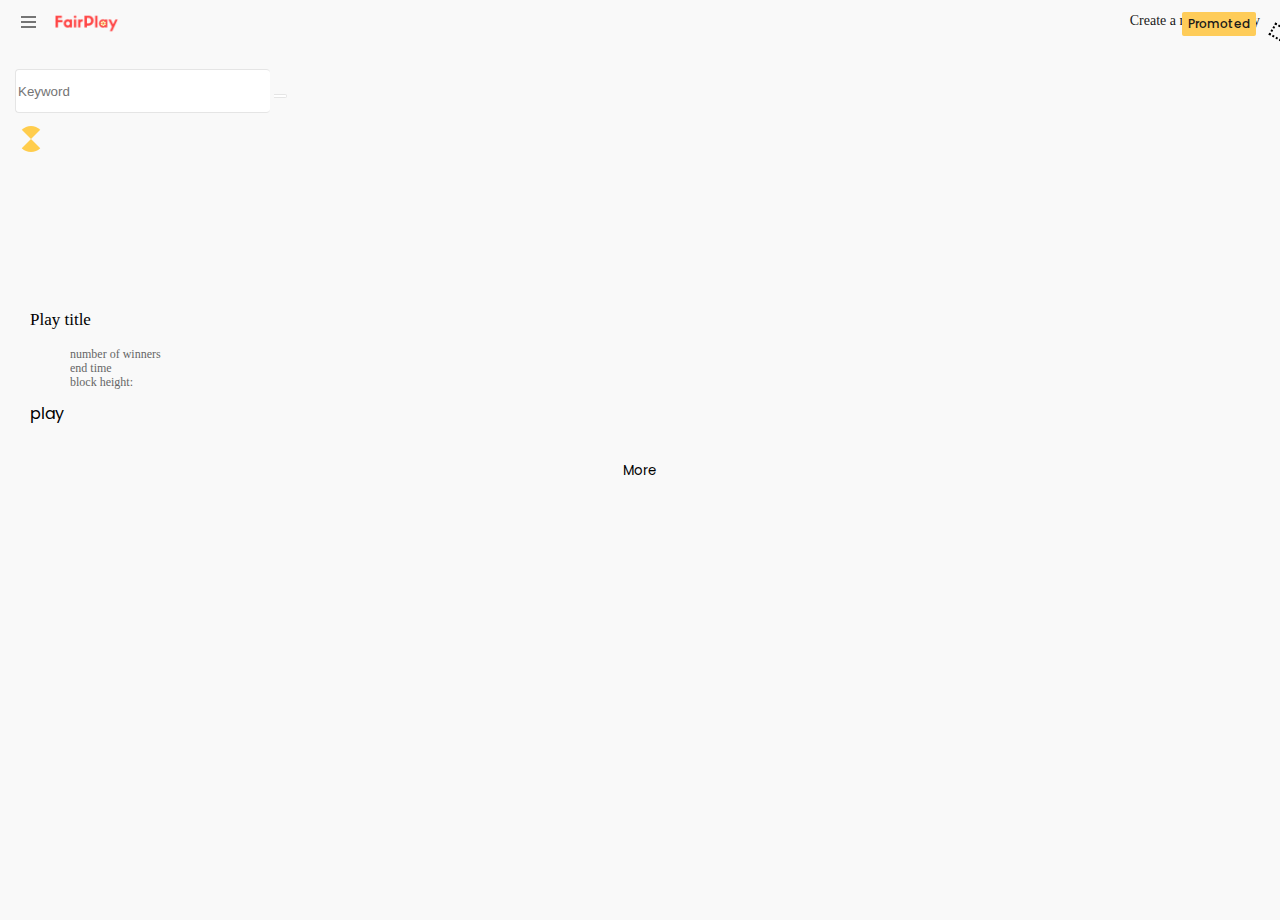
==== commit c1eaa5b6: "UI change" ====
--- a/index.html
+++ b/index.html
@@ -3,7 +3,7 @@
 
 <head>
     <meta charset="utf-8">
-    <meta name="viewport" content="width=device-width, initial-scale=0.86, shrink-to-fit=no,user-scalable=no">
+    <meta name="viewport" content="width=device-width, initial-scale=1, shrink-to-fit=no,user-scalable=no">
     <meta http-equiv="X-UA-Compatible" content="IE=edge">
     <!-- <meta http-equiv="Content-Security-Policy" content="upgrade-insecure-requests"> -->
     <title data-translate="index_title">Fair Giveaways</title>
@@ -42,15 +42,17 @@
         <!-- Sidebar -->
         <nav id="sidebar">
 
-            <div id="dismiss">
+            <!-- <div id="dismiss">
                 <span class="oi oi-x"></span>
-            </div>
+            </div> -->
 
        
 
             <ul class="list-unstyled components">
-                <small data-translate="myaddr" style="padding: 10px;">My Address</small>
-                <p id="self_addr">0x12345678abcdefgh12345678abcdefgh</p>
+                <div class="profile-header">
+                <div class="font-style5" data-translate="myaddr"> My Address</div>
+                <div id="self_addr" class="font-style4">0x12345678abcdefgh12345678abcdefgh</div>
+                </div>
                 <hr class="profile_hr">
                 <li>
                     <a class="result-created" href="search-results.html?method=created"><span class="oi oi-pencil" style="padding-right:5px;"></span><span data-translate="icreated">I created</span></a>
@@ -66,11 +68,18 @@
                     <a class="create-btn" href="v1/create.html"><span class="oi oi-plus x" style="padding-right:5px;"></span><span data-translate="create_new">create a new giveaway</span></a>
                 </li>
             </ul>
-            <div class="sidebar-header">
-                <p style="font-size: 15px;"><span data-translate="followus">Follow us</span>
-                <br><svg xmlns="http://www.w3.org/2000/svg" width="24" height="24" viewBox="0 0 24 24"><path d="M24 4.557c-.883.392-1.832.656-2.828.775 1.017-.609 1.798-1.574 2.165-2.724-.951.564-2.005.974-3.127 1.195-.897-.957-2.178-1.555-3.594-1.555-3.179 0-5.515 2.966-4.797 6.045-4.091-.205-7.719-2.165-10.148-5.144-1.29 2.213-.669 5.108 1.523 6.574-.806-.026-1.566-.247-2.229-.616-.054 2.281 1.581 4.415 3.949 4.89-.693.188-1.452.232-2.224.084.626 1.956 2.444 3.379 4.6 3.419-2.07 1.623-4.678 2.348-7.29 2.04 2.179 1.397 4.768 2.212 7.548 2.212 9.142 0 14.307-7.721 13.995-14.646.962-.695 1.797-1.562 2.457-2.549z"/></svg> @FairPlayDApp
-                <br><svg xmlns="http://www.w3.org/2000/svg" width="24" height="24" viewBox="0 0 24 24"><path d="M9 8h-3v4h3v12h5v-12h3.642l.358-4h-4v-1.667c0-.955.192-1.333 1.115-1.333h2.885v-5h-3.808c-3.596 0-5.192 1.583-5.192 4.615v3.385z"/></svg> @FairPlayDApp</p>
-                <p style="font-size: 15px; position: fixed; bottom: 0;">
+            <div class="sidebar-footer font-style-s13-c999">
+                <div id="no-wallet-hints" class="d-none" style="margin: 20px 5px">
+                    <p data-translate="nowallet_hints">To join the giveaways and try all the fun features, you may need to download the CMT Wallet mobile App.</p>
+                    <p data-translate="good_luck">Good luck!</p>
+                </div>
+                <p style="padding-left: 40px;"><span data-translate="followus">Follow us</span></p>
+                <div class="social-medias">
+                    <p><svg xmlns="http://www.w3.org/2000/svg" width="24" height="24" viewBox="0 0 24 24"><path d="M24 4.557c-.883.392-1.832.656-2.828.775 1.017-.609 1.798-1.574 2.165-2.724-.951.564-2.005.974-3.127 1.195-.897-.957-2.178-1.555-3.594-1.555-3.179 0-5.515 2.966-4.797 6.045-4.091-.205-7.719-2.165-10.148-5.144-1.29 2.213-.669 5.108 1.523 6.574-.806-.026-1.566-.247-2.229-.616-.054 2.281 1.581 4.415 3.949 4.89-.693.188-1.452.232-2.224.084.626 1.956 2.444 3.379 4.6 3.419-2.07 1.623-4.678 2.348-7.29 2.04 2.179 1.397 4.768 2.212 7.548 2.212 9.142 0 14.307-7.721 13.995-14.646.962-.695 1.797-1.562 2.457-2.549z"/></svg> @FairPlayDApp</p>
+
+                    <p><svg xmlns="http://www.w3.org/2000/svg" width="24" height="24" viewBox="0 0 24 24"><path d="M9 8h-3v4h3v12h5v-12h3.642l.358-4h-4v-1.667c0-.955.192-1.333 1.115-1.333h2.885v-5h-3.808c-3.596 0-5.192 1.583-5.192 4.615v3.385z"/></svg> @FairPlayDApp</p>
+                </div>
+                <p style="position: fixed; bottom: 0; padding-left: 40px;">
                     <a href="https://blog.cybermiles.io/post/20190604-fairplay-en/" data-translate="aboutus">About us</a></p>
             </div>
         </nav>
@@ -79,39 +88,41 @@
         <div id="content">
             <div class="header">
                 <div class="fairplay_logo">
-                    <img alt="FairPlay" style="width: 125px;" src="assets/img/FairPlay2x.jpg">
+                    <img alt="FairPlay" src="assets/img/FairPlay2x.jpg">
                 </div>
+                
             </div>
-
+            <a href="v1/create.html"><div class="float-right font-style1" onclick="console.log('href')"
+                >
+                <span class="oi oi-plus x" style="font-size: 6px; margin-right: 4px;"></span><span data-translate="create_new">create a new giveaway</span>
+            </div></a>
             <div id="sidebarCollapse" class="sidebarCollapse">
-                <svg style="fill:#757575;width:24px;height:24px" viewBox="0 0 24 24" xmlns="http://www.w3.org/2000/svg"> <path d="M0 0h24v24H0z" fill="none"></path> <path d="M3 18h18v-2H3v2zm0-5h18v-2H3v2zm0-7v2h18V6H3z"></path> </svg>
+                <svg style="fill:#757575;width:18px;height:18px" viewBox="0 0 18 18" xmlns="http://www.w3.org/2000/svg"> <path d="M0 0h24v24H0z" fill="none"></path> <path d="M3 18h18v-2H3v2zm0-5h18v-2H3v2zm0-7v2h18V6H3z"></path> </svg>
             </div>
 
             <div class="container">
-                <a class="btn btn-fairplay create-btn" id="create-btn" href="v1/create.html"><span class="oi oi-plus x"></span><span data-translate="create_new">create a new giveaway</span></a>
+                <!-- <a class="btn btn-fairplay create-btn" id="create-btn" href="v1/create.html"><span class="oi oi-plus x"></span><span data-translate="create_new">create a new giveaway</span></a> -->
                 <form id="search-panel" action="./search-results.html" class="navbar-form" role="search">
                     <div class="input-group add-on">
                       <input class="form-control search-box" data-translate="search_tips" name="srch-term" id="srch-term" type="text">
-                      <div class="input-group-btn">
-                        <button class="btn btn-default btn-fairplay search-btn" type="submit">
+                        <button class="btn btn-default search-btn" type="submit">
                             <span class="oi oi-magnifying-glass"></span>
-                      </div>
                     </div>
                 </form>
-                <br/>
-                <ul class="tab-btns">
-                    <li class="active">promoted</li>
-                    <li><a class="result-created" href="search-results.html?method=created">mine</a></li>
-                    <li><a class="result-participated" href="search-results.html?method=participated">participated</a></li>
-                    <li><a class="result-won" href="search-results.html?method=won">won</a></li>
-                    <li><a class="result-unfiltered" href="search-results.html?method=unfiltered">all</a></li>
+                <ul class="tab-btns font-style2">
+                    <li class="active">All</li>
+                    <li><a class="result-created" href="search-results.html?method=created">Mine</a></li>
+                    <li><a class="result-participated" href="search-results.html?method=participated">Participated</a></li>
+                    <li><a class="result-won" href="search-results.html?method=won">Won</a></li>
+                    <!-- <li><a class="result-unfiltered" href="search-results.html?method=unfiltered">All</a></li> -->
                 </ul>
 
                 <div class="card-deck">
-                    <small class="card-tips" data-translate="promoted_plays">Promoted giveaways</small>
+                    <!-- <small class="card-tips" data-translate="promoted_plays">Promoted giveaways</small> -->
                     <div class="lds-hourglass loader d-none"></div> 
                       <div class="card card-template d-none">
                         <div class="tag-font"></div>  
+                        <div class="promoted d-none">promoted</div>
                         <div class="prize-img-container">
                             <a href="" class="giveaway-url"><img class="card-img-top prize-img" src="" alt="Card image cap"></a>  
 
@@ -119,18 +130,19 @@
                         
                         <div class="card-body">
                           <h5 class="card-title giveaway-title">Play title</h5>
-                          <p class="card-text giveaway-desc" style="font-size: 14px;"></p>
-                          <dl>
+                          <p class="card-text giveaway-desc" style="font-size: 13px;"></p>
+                          <dl class="font-style3">
                               <dd class="n-winners">number of winners</dd>
                               <dd class="end-time">end time</dd>
+                              <dd data-translate="block_height" class="block-number">block height:</dd>
                           </dl>
                           <a class="btn btn-success nav-details" href="...">play</a>
                         </div>
-                        <div class="card-footer">
+                        <!-- <div class="card-footer">
                           <small data-translate="block_height" class="text-muted block-number">block height:</small>
                           <small class="text-muted dapp-version">v</small>
                         </div>
-                      </div>
+ -->                      </div>
                       
                 </div> 
                 <small class="more-plays" data-translate="more">More</small>             
--- a/assets/v1/css/index.css
+++ b/assets/v1/css/index.css
@@ -6,14 +6,6 @@
 body {
     font-family: 'Poppins', sans-serif;
     background: #fafafa;
-}
-
-p {
-    font-family: 'Poppins', sans-serif;
-    font-size: 1.1em;
-    font-weight: 300;
-    line-height: 1.7em;
-    color: #999;
 }
 
 a,
@@ -25,8 +17,9 @@
 }
 
 .container {
-    padding-left: 8px;
-    padding-right: 8px;
+    padding-left: 15px;
+    padding-right: 15px;
+    padding-top: 15px;
 }
 
 .navbar {
@@ -56,7 +49,7 @@
 ----------------------------------------------------- */
 
 #sidebar {
-    width: 250px;
+    width: 200px;
     position: fixed;
     top: 0;
     left: -250px;
@@ -103,15 +96,16 @@
     opacity: 1;
 }
 
-#sidebar .sidebar-header {
-    padding: 20px;
+#sidebar .sidebar-footer {
+    padding: 10px 0px 0px 15px;
+    font-color:  rgba(0, 0, 0, 0.5);;
     /*background: #aba1a1bf;*/
 }
 
 #sidebar ul.components {
-    padding: 60px 0;
-    padding-bottom: 20px;
-    border-bottom: 1px solid #e1e1e1;
+    /*padding: 15px 0;*/
+    padding-bottom: 15px;
+    border-bottom: 1px solid #e5e5e5;
     overflow-wrap: break-word;
     padding-left: 5px;
 }
@@ -121,29 +115,44 @@
     padding: 10px;
 }
 
-.sidebar-header > p > svg {
+.sidebar-footer  svg {
     fill: rgba(0,0,0,.54);
     margin-right: 10px;
-    padding-top: 3px;
+    padding-top: 7px;
     /* margin-top: 5px; */
     margin-bottom: -3px;
 }
 
+.sidebar-footer p {
+    margin-bottom: 10px;
+}
+
 #sidebar ul li a {
     padding: 10px;
-    font-size: 15px;
+    font-size: 13px;
+    color: #191919;
     display: block;
 }
 
-#sidebar ul li a:hover {
-    color: #7386D5;
-    background: #fff;
+#sidebar ul li:hover a{
+    color: #191919;
+    background: rgba(25,25,25,0.04);
+    margin-left: -5px;
+
 }
 
 #sidebar ul li.active>a,
 a[aria-expanded="true"] {
-    color: #fff;
+    /*color: #fff;*/
     background: #6d7fcc;
+}
+
+.profile-header {
+    padding: 25px 0px 10px 10px;
+}
+
+.social-medias {
+
 }
 
 a[data-toggle="collapse"] {
@@ -240,17 +249,24 @@
 }
 
 .sidebarCollapse{
-    height: 64px;
-    padding: 18px;
+    height: 44px;
+    padding-top: 10px;
+    padding-left: 18px;
     width: fit-content;
+    margin: 0;
 }
 
 .search-box {
-    border-radius: 20px 0 0 20px;
+    border-right: 0 !important; 
 }
 
 .search-btn {
-    border-radius: 0 20px 20px 0;
+    border-radius: 0 4px 4px 0;
+    background-color: #ffffff;
+    border: solid 0.5px #e5e5e5;
+    color: #ff4545;
+    border-left: 0; 
+
 }
 
 #search-panel {
@@ -293,20 +309,85 @@
 }
 .navbar-nav:last-child{ border-right:0}
 
+.fairplay_logo {
+    display: inline-block;
+}
+
 .fairplay_logo img {
-    display: block;
-    margin: auto;
-    padding: 12px;
+    display: inline-block;
+    margin-left: 54px;
+    margin-top: 11px;
+    padding: 0px;
+    width: 65px;
+}
+
+.float-right {
+    display: inline-block;
+    float: right;
+    padding-top: 13px;
+    padding-right: 15px;
+}
+
+.font-style1{
+  /*height: 14px;*/
+  font-family: SFUIText;
+  font-size: 14px;
+  /*line-height: 1;*/
+  color: #191919;
+}
+
+.font-style-s13-c999{
+  font-family: SFUIText;
+  font-size: 13px;
+  color: #999;
+}
+
+
+.font-style2{
+    font-family: SFProText;
+    font-size: 15px;
+    color: #666666;
+}
+
+.font-style3{  
+  font-family: PingFangSC;
+  font-size: 12px;
+  color: #666666;
+}
+
+.font-style4{
+  font-family: SFUIText;
+  font-size: 13px;
+  color: #666666;
+}
+
+.font-style5{
+  font-family: SFUIText;
+  font-size: 17px;
+  color: #191919;
 }
 
 .header {
-    height: 64px;
+    height: 44px;
     position: absolute;
     top: 0;
     width: 100%;
     z-index: -100;
     left: 0;
 }
+.card-body {
+    padding: 15px;
+}
+
+dl dd {
+    overflow: hidden;
+    text-overflow: ellipsis;
+    -webkit-line-clamp: 1;
+    display: -webkit-box;
+    -webkit-box-orient: vertical;
+    line-height: 14px;
+}
+
 .card-deck {
     margin-top: 10px;
     margin-bottom: 20px;
@@ -319,24 +400,36 @@
     }
 }
 
-
+.card-title{
+    /*line-height: 1;*/
+    font-family: SFProText;
+    font-size: 17px;
+    font-weight: 500;
+    /* height: 17px; */
+    overflow: hidden;
+    text-overflow: ellipsis;
+    -webkit-line-clamp: 1;
+    display: -webkit-box;
+    -webkit-box-orient: vertical;
+    margin-bottom: 5px;
+}
 
 .card-tips{
     margin: 10px; 
 }
 
-p.card-text.giveaway-desc:before {
-    content: '......';
-    /* float: right; */
-    margin-top: 3.4em;
-    /* margin-right: 5px; */
-    position: absolute;
-}
-
 p.card-text.giveaway-desc {
-    line-height: 1.7em;
-    max-height: 3.4em;
+
+    font-family: SFProText;
+    font-size: 13px;
+    line-height: 16px;
     overflow: hidden;
+    text-overflow: ellipsis;
+    -webkit-line-clamp: 2;
+    display: -webkit-box;
+    -webkit-box-orient: vertical;
+    color: #999999;
+    margin-bottom: 12px;
 }
 
 .card-footer small {
@@ -349,7 +442,7 @@
 
 .prize-img-container {
     position: relative;
-    height: 180px;
+    height: 100px;
     overflow: hidden;
 }
 
@@ -382,7 +475,7 @@
 }
 
 .profile_hr{
-    border-bottom: 0 solid #e1e1e1;
+    border-bottom: 0 solid #e5e5e5;
     margin-left: -10px;
 }
 
@@ -403,6 +496,28 @@
     top: 25px;
 }
 
+.promoted{
+  height: 24px;
+  border-radius: 2px;
+  background-color: #fecc59;
+  float: right;
+  position: absolute;
+  font-size: 12px;
+  font-weight: 500;
+  font-style: normal;
+  font-stretch: normal;
+  line-height: 1;
+  z-index: 100;
+  letter-spacing: normal;
+  color: #191919;
+  right: 24px;
+  top: 12px;
+  text-transform: capitalize;
+  line-height: 24px;
+  padding: 0 6px;
+
+}
+
 .red {
     color: red; 
 }
@@ -433,20 +548,30 @@
 }
 
 .tab-btns {
-    padding: 0 1.5rem;
-    border: 1px solid lightgray;
-    border-radius: 20px;
+    padding: 0;
+    margin-top: 10px;
+    margin-bottom: 15px;
+    /*border: 1px solid lightgray;*/
+    /*border-radius: 20px;*/
     white-space: nowrap;
     overflow: auto;
 }
 
 .tab-btns li{
     display: inline-block;
-    padding: 5px;
+    padding: 5px 7.5px;
 }
 
 .tab-btns li.active{
-    color: red;
-    border-bottom: 1px solid red;
+    color: #ff4545;
+    border-bottom: 2px solid #ff4545;
     border-bottom-width: thin;
-}
+    font-weight: 500;
+}
+
+.form-control {
+    height: 40px;
+  border-radius: 4px;
+  border: solid 0.5px #e5e5e5;
+  background-color: #ffffff;
+}
